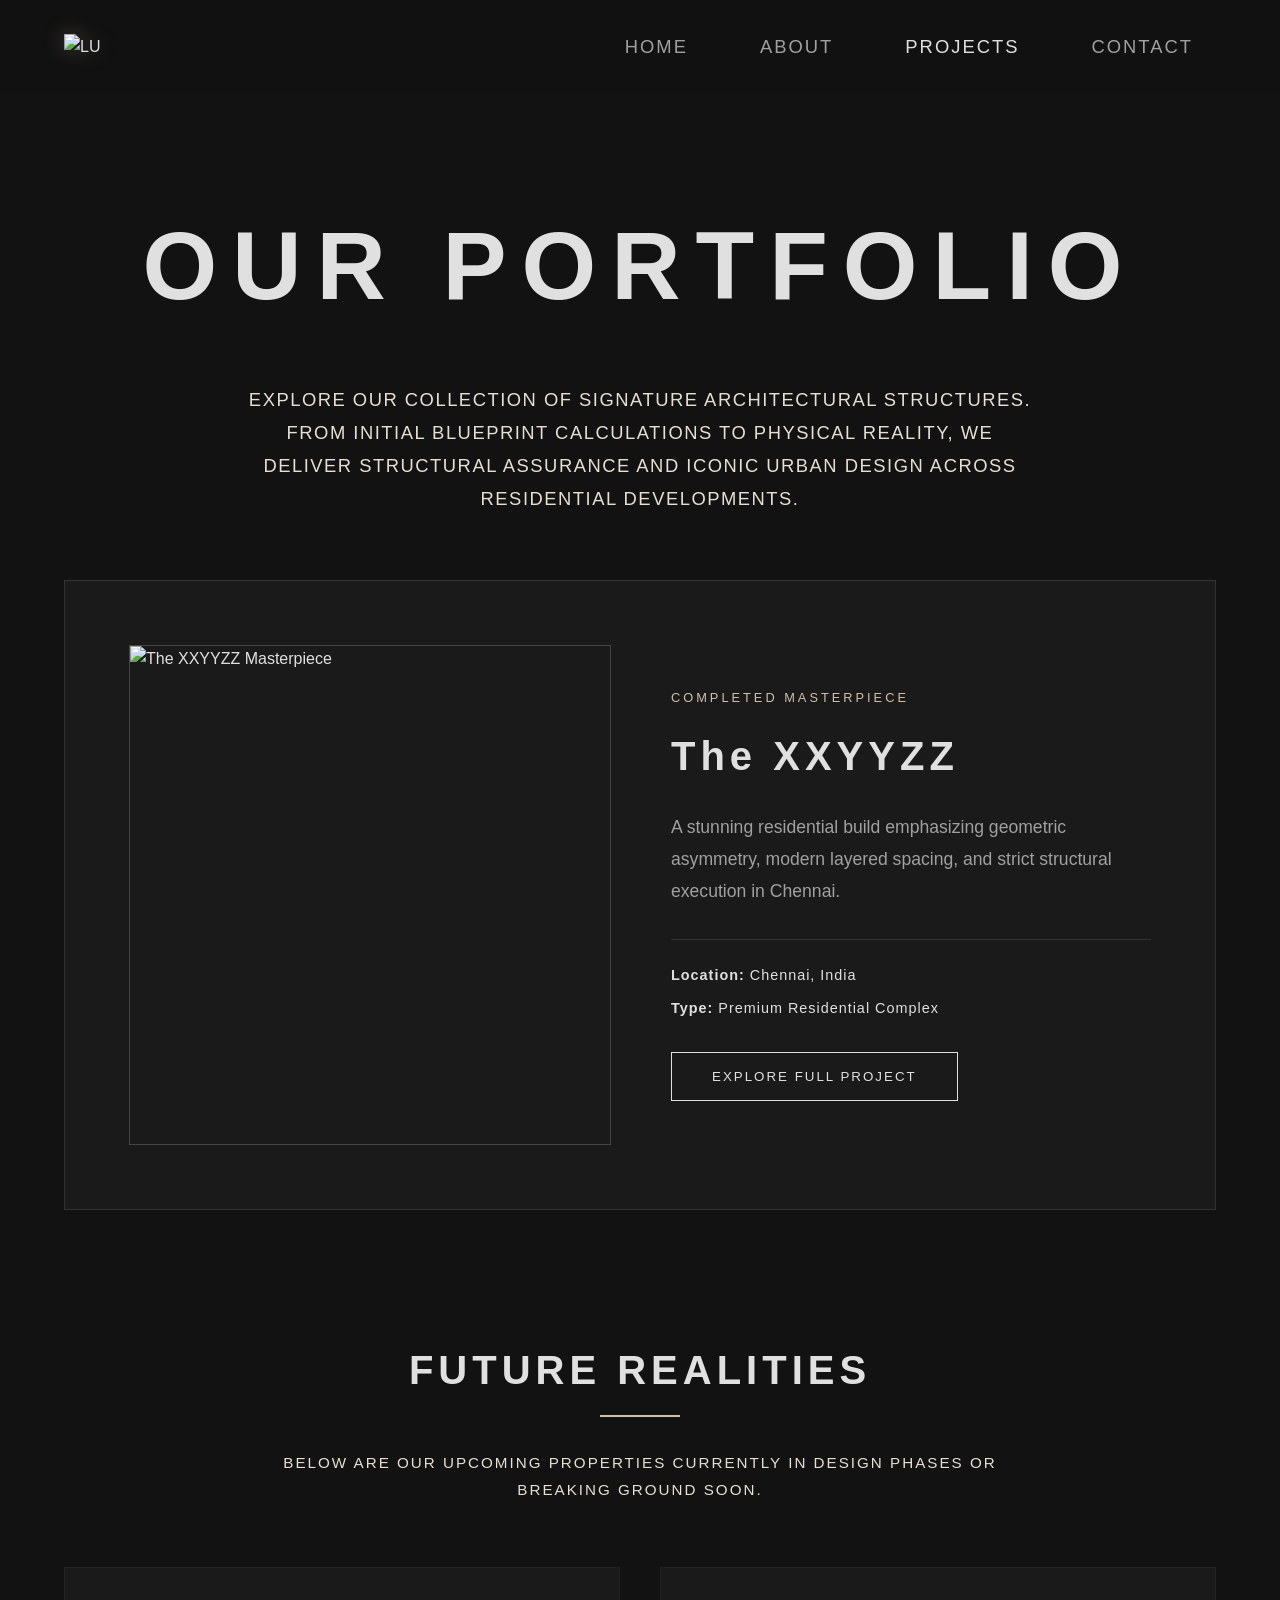
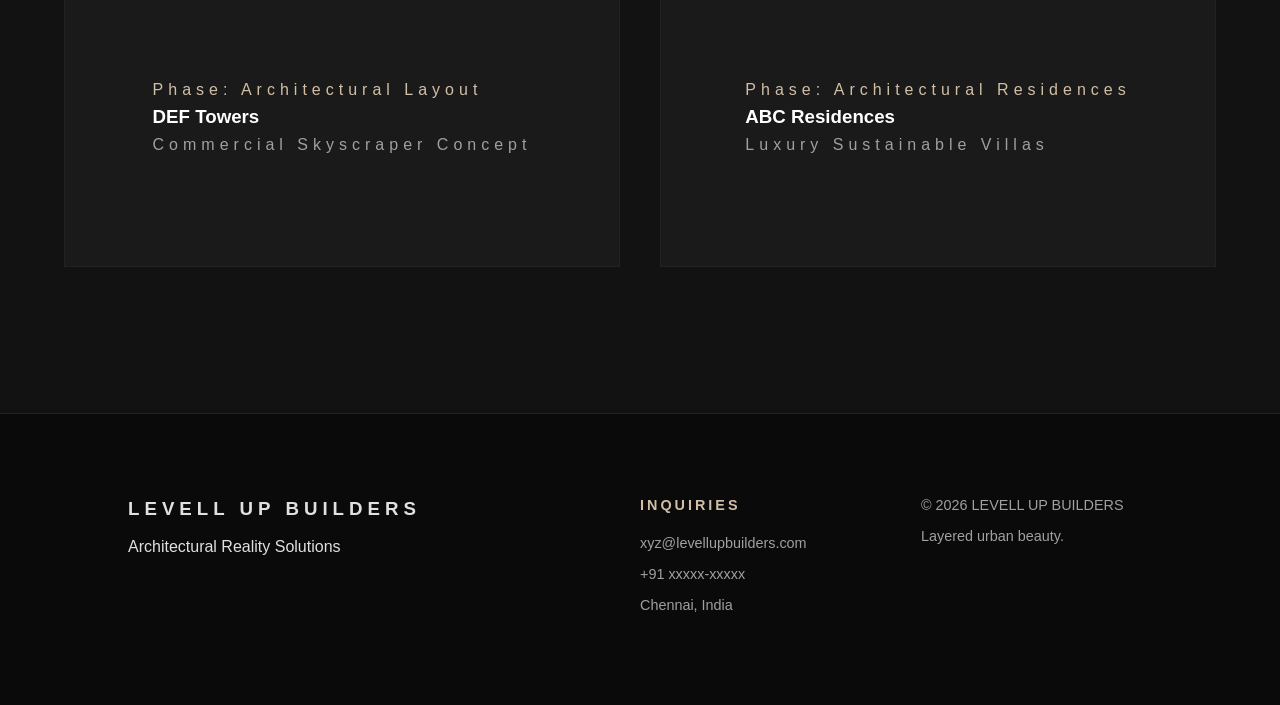
==== project.html @ aecfc0c4 "Add files via upload" ====
<!DOCTYPE html>
<html lang="en">
<head>
    <meta charset="UTF-8">
    <meta name="viewport" content="width=device-width, initial-scale=1.0">
    <title>Projects Portfolio | LEVELL UP BUILDERS</title>
    <link rel="preconnect" href="https://googleapis.com">
    <link rel="preconnect" href="https://gstatic.com" crossorigin>
    <link href="https://googleapis.com/css2?family=Montserrat:wght@300;400;700;800&display=swap" rel="stylesheet">
    <link rel="stylesheet" href="https://cloudflare.com">
    <link rel="stylesheet" href="style.css">
</head>
<body>
    <header>
        <nav>
            <div class="header-logo">
                <img src="LOGO.png" alt="LU">
            </div>
            <ul>
                <li><a href="index.html"><i class="fa-solid fa-house"></i> Home</a></li>
                <li><a href="about.html"><i class="fa-solid fa-user"></i> About</a></li>
                <li><a href="project.html" class="active"><i class="fa-solid fa-compass"></i> Projects</a></li>
                <li><a href="contact.html"><i class="fa-solid fa-envelope"></i> Contact</a></li>
            </ul>
        </nav>
    </header>
    
    <main class="container">
        <h1 class="page-title">Our Portfolio</h1>
        <p class="portfolio-intro-text">Explore our collection of signature architectural structures. From initial blueprint calculations to physical reality, we deliver structural assurance and iconic urban design across residential developments.</p>
        
        <div class="project-spotlight">
            <div class="spotlight-image">
                <img src="project1.jpg" alt="The XXYYZZ Masterpiece">
            </div>
            <div class="spotlight-content">
                <span class="status-tag">Completed Masterpiece</span>
                <h3>The XXYYZZ</h3>
                <p>A stunning residential build emphasizing geometric asymmetry, modern layered spacing, and strict structural execution in Chennai.</p>
                <div class="project-details">
                    <div><strong>Location:</strong> Chennai, India</div>
                    <div><strong>Type:</strong> Premium Residential Complex</div>
                </div>
                <a href="project_1.html"><button class="secondary-btn">Explore Full Project</button></a>
            </div>
        </div>

        <h2 class="upcoming-heading">Future Realities</h2>
        <p class="portfolio-intro-text">Below are our upcoming properties currently in design phases or breaking ground soon.</p>

        <div class="project-grid">
            <div class="project-card portfolio-placeholder">
                <div class="placeholder-overlay">
                    <span class="blueprint-icon"><i class="fa-solid fa-compass-drafting"></i></span>
                    <p class="project-phase">Phase: Architectural Layout</p>
                    <h3>DEF Towers</h3>
                    <p class="placeholder-desc">Commercial Skyscraper Concept</p>
                </div>
            </div>
            <div class="project-card portfolio-placeholder">
                <div class="placeholder-overlay">
                    <span class="blueprint-icon"><i class="fa-solid fa-trowel-bricks"></i></span>
                    <p class="project-phase">Phase: Architectural Residences</p>
                    <h3>ABC Residences</h3>
                    <p class="placeholder-desc">Luxury Sustainable Villas</p>
                </div>
            </div>
        </div>
    </main>

    <footer id="contact">
        <div class="footer-content">
            <div class="footer-brand">
                <h3>LEVELL UP BUILDERS</h3>
                <p>Architectural Reality Solutions</p>
            </div>
            <div class="footer-contact">
                <h4>Inquiries</h4>
                <p>xyz@levellupbuilders.com</p>
                <p>+91 xxxxx-xxxxx</p>
                <p>Chennai, India</p>
            </div>
            <div class="footer-legal">
                <p>&copy; 2026 LEVELL UP BUILDERS</p>
                <p>Layered urban beauty.</p>
            </div>
        </div>
    </footer>
</body>
</html>
---- style.css ----
:root {
    --bg-dark: #121212; 
    --accent-glow: #e0e0e0; 
    --text-muted: #a0a0a0;
    --font-main: 'Montserrat', sans-serif;
}

* {
    margin: 0;
    padding: 0;
    box-sizing: border-box;
}

body {
    background-color: var(--bg-dark);
    color: var(--accent-glow);
    font-family: var(--font-main);
    line-height: 1.6;
    width: 100%;
    overflow-x: hidden;
}

/* FIXED: This expansive rule ensures subpages span identically to the home page */
.container { 
    width: 100%;
    max-width: 100%;
    padding: 6rem 5% !important; 
    margin: 0 auto;
}

/* Luxury Copper Scrollbar */
::-webkit-scrollbar { width: 8px; }
::-webkit-scrollbar-track { background: #121212; }
::-webkit-scrollbar-thumb { background: #d1bfa7; border-radius: 10px; }


/* ==========================================================================
   2. MAIN HEADER & FIXED NAVIGATION LINKS
   ========================================================================== */
header {
    padding: 2rem 5%;
    background: rgba(18, 18, 18, 0.95);
    position: sticky;
    top: 0;
    z-index: 1000;
    width: 100%;
}

nav {
    display: flex;
    justify-content: space-between;
    align-items: center;
    width: 100%;
}

.logo {
    font-size: 1.8rem;
    font-weight: 700;
    letter-spacing: 2px;
}

nav ul {
    list-style: none;
    display: flex;
    gap: 2rem;
}

nav ul a {
    text-decoration: none;
    color: var(--text-muted);
    font-family: var(--font-main) !important;
    transition: 0.3s;
}

nav ul a:hover, nav ul a.active {
    color: var(--accent-glow);
}

/* Nav Icons */
nav ul li i {
    margin-right: 8px; 
    font-size: 0.9rem;
    color: #d1bfa7; 
    transition: 0.3s;
}

nav ul li a:hover i {
    text-shadow: 0 0 10px #d1bfa7;
    transform: translateY(-2px);
}

.header-logo img {
    height: 70px; 
    width: auto;
    filter: drop-shadow(0 0 10px rgba(209, 191, 167, 0.3));
    transition: transform 0.3s ease;
}

.header-logo img:hover {
    transform: scale(1.1);
}


/* ==========================================================================
   3. GENERAL BUTTONS & UNIFORM LARGE PAGE TITLES
   ========================================================================== */
button {
    padding: 1rem 2.5rem;
    background: transparent;
    border: 1px solid var(--accent-glow);
    color: var(--accent-glow);
    text-transform: uppercase;
    letter-spacing: 2px;
    font-family: var(--font-main);
    cursor: pointer;
    transition: 0.4s all;
}

button:hover {
    background: var(--accent-glow);
    color: var(--bg-dark);
    transform: translateY(-3px); 
    box-shadow: 0 10px 20px rgba(0,0,0,0.4);
}

a:has(button), .cta-buttons a {
    text-decoration: none;
    color: inherit;
    display: inline-block;
}

.cta-buttons {
    display: flex;
    gap: 20px;
}

/* FIXED: Massive text-scaling size configuration to link up with your homepage look */
.page-title {
    font-size: 6rem !important;
    font-weight: 700;
    letter-spacing: 15px;
    text-transform: uppercase;
    text-align: center;
    margin-bottom: 4rem;
    color: var(--accent-glow);
    animation: fadeInUp 1.2s ease-out;
}

.section-title {
    font-size: 2rem;
    letter-spacing: 8px;
    text-transform: uppercase;
    text-align: center;
    margin-bottom: 3rem;
    color: #d1bfa7; 
}

.hero {
    height: 90vh; 
    display: flex;
    flex-direction: column;
    justify-content: center;
    align-items: center;
    text-align: center;
    padding: 0 5%;
}

.company-name {
    font-size: 6rem; 
    font-weight: 700;
    letter-spacing: 15px; 
    text-transform: uppercase;
    text-shadow: 0 0 30px rgba(255, 255, 255, 0.1);
    margin-bottom: 0.2rem;
    animation: fadeInUp 1.2s ease-out;
}

.tagline {
    font-size: 2.5rem;
    font-weight: 300;
    letter-spacing: 6px;
    color: #d1bfa7; 
    text-transform: uppercase;
    margin-bottom: 1rem;
    animation: fadeInUp 1.5s ease-out;
}

.sub-tagline {
    font-size: 2rem;
    font-style: italic;
    color: var(--text-muted);
    letter-spacing: 2px;
    margin-bottom: 3rem;
    animation: fadeInUp 2s ease-out;
}

.cta-buttons {
    display: flex;
    gap: 20px;
}

@keyframes fadeInUp {
    from { opacity: 0; transform: translateY(80px); }
    to { opacity: 1; transform: translateY(0); }
}

.social-icons {
    padding: 3rem;
    display: flex;
    justify-content: center;
    gap: 30px;
}

.social-icons a {
    color: var(--text-muted);
    font-size: 1.5rem;
    transition: 0.3s;
}

.social-icons a:hover i {
    color: #d1bfa7; 
    transform: translateY(-5px);
}

.vision-section { 
    background-color: #1a1a1a; 
    padding: 6rem 0; 
}

.vision-text {
    font-size: 1.5rem;
    line-height: 2;
    text-align: center;
    max-width: 800px;
    margin: 0 auto;
    font-weight: 300;
    color: var(--text-muted);
}

.vision-text span { 
    color: var(--accent-glow); 
    font-weight: 700; 
}
.project-spotlight {
    display: flex;
    align-items: center;
    gap: 60px;
    background-color: #1a1a1a;
    padding: 4rem;
    border: 1px solid #333;
    margin-top: 2rem;
}

.spotlight-image {
    flex: 1;
    height: 500px;
    overflow: hidden;
    border: 1px solid #444;
}

.spotlight-image img {
    width: 100%;
    height: 100%;
    object-fit: cover;
    transition: 1s ease;
}

.project-spotlight:hover .spotlight-image img {
    transform: scale(1.05);
}

.spotlight-content {
    flex: 1;
    text-align: left;
}

.status-tag {
    color: #d1bfa7;
    text-transform: uppercase;
    letter-spacing: 3px;
    font-size: 0.8rem;
    display: block;
    margin-bottom: 1rem;
}

.spotlight-content h3 {
    font-size: 2.5rem;
    letter-spacing: 5px;
    margin-bottom: 1.5rem;
}

.spotlight-content p {
    color: var(--text-muted);
    font-size: 1.1rem;
    margin-bottom: 2rem;
    line-height: 1.8;
}

.project-details {
    margin-bottom: 2rem;
    border-top: 1px solid #333;
    padding-top: 1.5rem;
}

.project-details div {
    margin-bottom: 10px;
    font-size: 0.9rem;
    letter-spacing: 1px;
}

.portfolio-intro-text {
    text-align: center;
    max-width: 800px;
    margin: -1.5rem auto 4rem auto;
    color: #e6dfd3;     
    font-size: 1.15rem;
    font-weight: 400;
    letter-spacing: 1.5px;
    line-height: 1.8;
    text-transform: uppercase;
}

.upcoming-heading {
    text-align: center;
    font-size: 2.5rem;
    letter-spacing: 5px;
    text-transform: uppercase;
    margin: 8rem auto 1.5rem auto; 
    color: var(--accent-glow);
    position: relative;
    padding-bottom: 15px; 
}

.upcoming-heading::after {
    content: '';
    position: absolute;
    bottom: 0;
    left: 50%;
    transform: translateX(-50%);
    width: 80px; 
    height: 2px; 
    background-color: #d1bfa7; 
}

.upcoming-heading + .portfolio-intro-text {
    margin-top: 2rem !important; 
    font-size: 0.95rem;
    letter-spacing: 2px;
}

.project-grid {
    display: grid;
    grid-template-columns: repeat(2, 1fr);
    gap: 40px;
    margin-top: 50px;
    margin-bottom: 50px;
}

.portfolio-placeholder {
    background: #1a1a1a;
    display: flex;
    flex-direction: column;
    align-items: center;
    justify-content: center;
    height: 300px;
    border: 1px solid #222;
    padding: 2rem;
}

.portfolio-placeholder p {
    color: #333;
    letter-spacing: 5px;
}

.portfolio-placeholder h3 {
    color: #ffffff !important;
}

.project-phase {
    color: #d1bfa7 !important; 
}

.placeholder-desc {
    color: #a0a0a0 !important; 
}

.about-container {
    padding-top: 50px;
}

.about-hero {
    height: 70vh;
    display: flex;
    align-items: center;
    justify-content: center;
    background: linear-gradient(to bottom, #121212, #1a1a1a);
    border-bottom: 1px solid #333;
}

.hero-sub {
    font-size: 1.8rem; 
    letter-spacing: 8px; 
    text-transform: uppercase;
    color: #d1bfa7; 
    margin-top: 15px;
    font-weight: 300;
}

.reveal-text {
    color: #d1bfa7;
    letter-spacing: 15px;
    text-transform: uppercase;
    font-size: 2rem;
    display: block;
    margin-bottom: 20px;
}

.glitch-title {
    font-size: 8rem;
    letter-spacing: -5px; 
    font-weight: 800;
    line-height: 0.9;
    color: var(--accent-glow);
}

.vision-grid {
    display: grid;
    grid-template-columns: 1.2fr 1fr;
    gap: 100px;
    padding: 150px 10%;
    align-items: center;
}

.vision-image-box {
    position: relative;
    height: 600px;
}

.vision-image-box img {
    width: 100%;
    height: 100%;
    object-fit: cover;
    filter: grayscale(1) contrast(1.2);
    transition: 0.5s;
}

.vision-image-box:hover img {
    filter: grayscale(0);
}

.image-accent {
    position: absolute;
    top: -20px;
    left: -20px;
    width: 100%;
    height: 100%;
    border: 1px solid #d1bfa7;
    z-index: -1;
}

.vision-text-box h2 {
    font-size: 3.5rem; 
    letter-spacing: -2px; 
    line-height: 1; 
    margin-bottom: 2.5rem;
    text-transform: uppercase;
    color: var(--accent-glow);
    white-space: nowrap;
}

.vision-text-box p {
    font-size: 1.5rem;
    line-height: 1.6;  
    color: var(--text-muted);
    font-weight: 300;
    max-width: 90%;
}

.vision-text-box p span {
    color: var(--accent-glow);
    font-weight: 700;
}

.stats-row {
    display: flex;
    gap: 50px;
    margin-top: 50px;
    border-top: 1px solid #333;
    padding-top: 30px;
}

.stat span {
    font-size: 4rem;
    font-weight: 700;
    color: #d1bfa7;
}

.stat p {
    font-size: 3rem;
    text-transform: uppercase;
    letter-spacing: 2px;
    color: var(--text-muted);
}

.contact-wrapper {
    display: grid;
    grid-template-columns: 1fr 1.5fr;
    gap: 60px;
    background-color: #1a1a1a;
    padding: 4rem;
    border: 1px solid #333;
    margin-top: 2rem;
}

.contact-info-panel h3, .contact-form-panel h3 {
    font-size: 2rem;
    letter-spacing: 3px;
    margin-bottom: 0.5rem;
    text-transform: uppercase;
}

.panel-subtitle {
    color: var(--text-muted);
    margin-bottom: 3rem;
    font-size: 0.9rem;
    text-transform: uppercase;
    letter-spacing: 1px;
}

.info-item {
    display: flex;
    align-items: flex-start;
    gap: 20px;
    margin-bottom: 2.5rem;
}

.info-item i {
    color: #d1bfa7;
    font-size: 1.5rem;
    margin-top: 3px;
}

.info-item h4 {
    letter-spacing: 1px;
    text-transform: uppercase;
    font-size: 0.9rem;
    margin-bottom: 5px;
}

.info-item p {
    color: var(--text-muted);
}

.form-group {
    margin-bottom: 1.5rem;
}

.form-group label {
    display: block;
    text-transform: uppercase;
    letter-spacing: 2px;
    font-size: 0.8rem;
    margin-bottom: 8px;
    color: #d1bfa7;
}

.form-group input, .form-group textarea {
    width: 100%;
    padding: 1rem;
    background: #121212;
    border: 1px solid #333;
    color: var(--accent-glow);
    font-family: var(--font-main);
    transition: 0.3s;
}

.form-group input:focus, .form-group textarea:focus {
    outline: none;
    border-color: #d1bfa7;
}

.submit-btn {
    width: 100%;
    margin-top: 1rem;
}

.project-header {
    text-align: center;
    margin-bottom: 3rem;
}

.single-project-title {
    font-size: 4rem;
    letter-spacing: 12px;
    text-transform: uppercase;
    margin: 0.5rem 0;
    color: var(--accent-glow);
}

.main-project-hero {
    width: 100%;
    height: 65vh;
    overflow: hidden;
    border: 1px solid #333;
    margin-bottom: 4rem;
}

.main-project-hero img {
    width: 100%;
    height: 100%;
    object-fit: cover;
}

.project-story-section {
    display: grid;
    grid-template-columns: 2fr 1fr;
    gap: 60px;
    margin-bottom: 6rem;
    border-bottom: 1px solid #222;
    padding-bottom: 4rem;
}

.story-text h3, .story-specs h3 {
    color: #d1bfa7;
    text-transform: uppercase;
    letter-spacing: 2px;
    font-size: 1.3rem;
    margin-bottom: 1.5rem;
}

.story-text p {
    color: var(--text-muted);
    font-size: 1.1rem;
    line-height: 1.8;
    margin-bottom: 1.5rem;
}

.story-specs ul {
    list-style: none;
}

.story-specs ul li {
    margin-bottom: 12px;
    color: var(--text-muted);
    border-bottom: 1px solid #1a1a1a;
    padding-bottom: 8px;
}

.story-specs ul li strong {
    color: var(--accent-glow);
}

.image-gallery-grid {
    display: grid;
    grid-template-columns: repeat(3, 1fr);
    gap: 20px;
    margin-top: 2rem;
    margin-bottom: 4rem;
}

.gallery-item {
    height: 300px;
    overflow: hidden;
    border: 1px solid #333;
}

.gallery-item img {
    width: 100%;
    height: 100%;
    object-fit: cover;
    transition: transform 0.5s ease;
}

.gallery-item:hover img {
    transform: scale(1.05);
}

.back-to-portfolio {
    text-align: center;
    margin-top: 2rem;
}

.reveal {
    opacity: 0;
    transform: translateY(50px);
    transition: all 1.2s cubic-bezier(0.2, 1, 0.3, 1);
}

.reveal.active {
    opacity: 1;
    transform: translateY(0);
}

footer {
    background-color: #0a0a0a; 
    padding: 5rem 10%;
    border-top: 1px solid #222;
}

.footer-content {
    display: grid;
    grid-template-columns: 2fr 1fr 1fr;
    gap: 50px;
    align-items: start;
}

.footer-brand h3 {
    letter-spacing: 5px;
    color: var(--accent-glow);
    margin-bottom: 10px;
}

.footer-contact h4 {
    color: #d1bfa7; 
    text-transform: uppercase;
    letter-spacing: 3px;
    margin-bottom: 15px;
    font-size: 0.9rem;
}

.footer-contact p, .footer-legal p {
    color: var(--text-muted);
    font-size: 0.9rem;
    margin-bottom: 8px;
}

@media (max-width: 900px) {
    .project-spotlight, .project-story-section, .contact-wrapper {
        flex-direction: column;
        grid-template-columns: 1fr;
        gap: 40px;
    }
    .vision-grid {
        grid-template-columns: 1fr;
        gap: 40px;
        padding: 60px 5%;
    }
    .vision-image-box {
        height: 350px;
    }
    .vision-text-box h2 {
        white-space: normal;
        font-size: 2.5rem;
    }
    .image-gallery-grid {
        grid-template-columns: 1fr;
    }
    .single-project-title {
        font-size: 2.5rem;
        letter-spacing: 6px;
    }
}

@media (max-width: 768px) {
    .company-name {
        font-size: 2.5rem;
        letter-spacing: 5px;
    }
    .tagline {
        font-size: 1.5rem;
        letter-spacing: 2px;
    }
    .sub-tagline {
        font-size: 1.2rem;
    }
    .glitch-title {
        font-size: 4rem;
    }
    .page-title {
        font-size: 2.5rem;
    }
    .project-grid {
        grid-template-columns: 1fr;
    }
    .footer-content {
        grid-template-columns: 1fr;
        text-align: center;
    }
    nav ul {
        gap: 1rem;
    }
}

header nav ul {
    list-style: none !important;
    display: flex !important;
    flex-direction: row !important;
    gap: 4rem !important; 
    margin-left: auto !important; 
    padding-right: 2% !important; 
    align-items: center !important;
}

header nav ul li {
    display: inline-block !important;
    white-space: nowrap !important;
}

header nav ul li a {
    font-size: 1.15rem !important; 
    letter-spacing: 2px !important;
    font-weight: 500 !important;
    text-transform: uppercase !important;
    text-decoration: none !important;
}
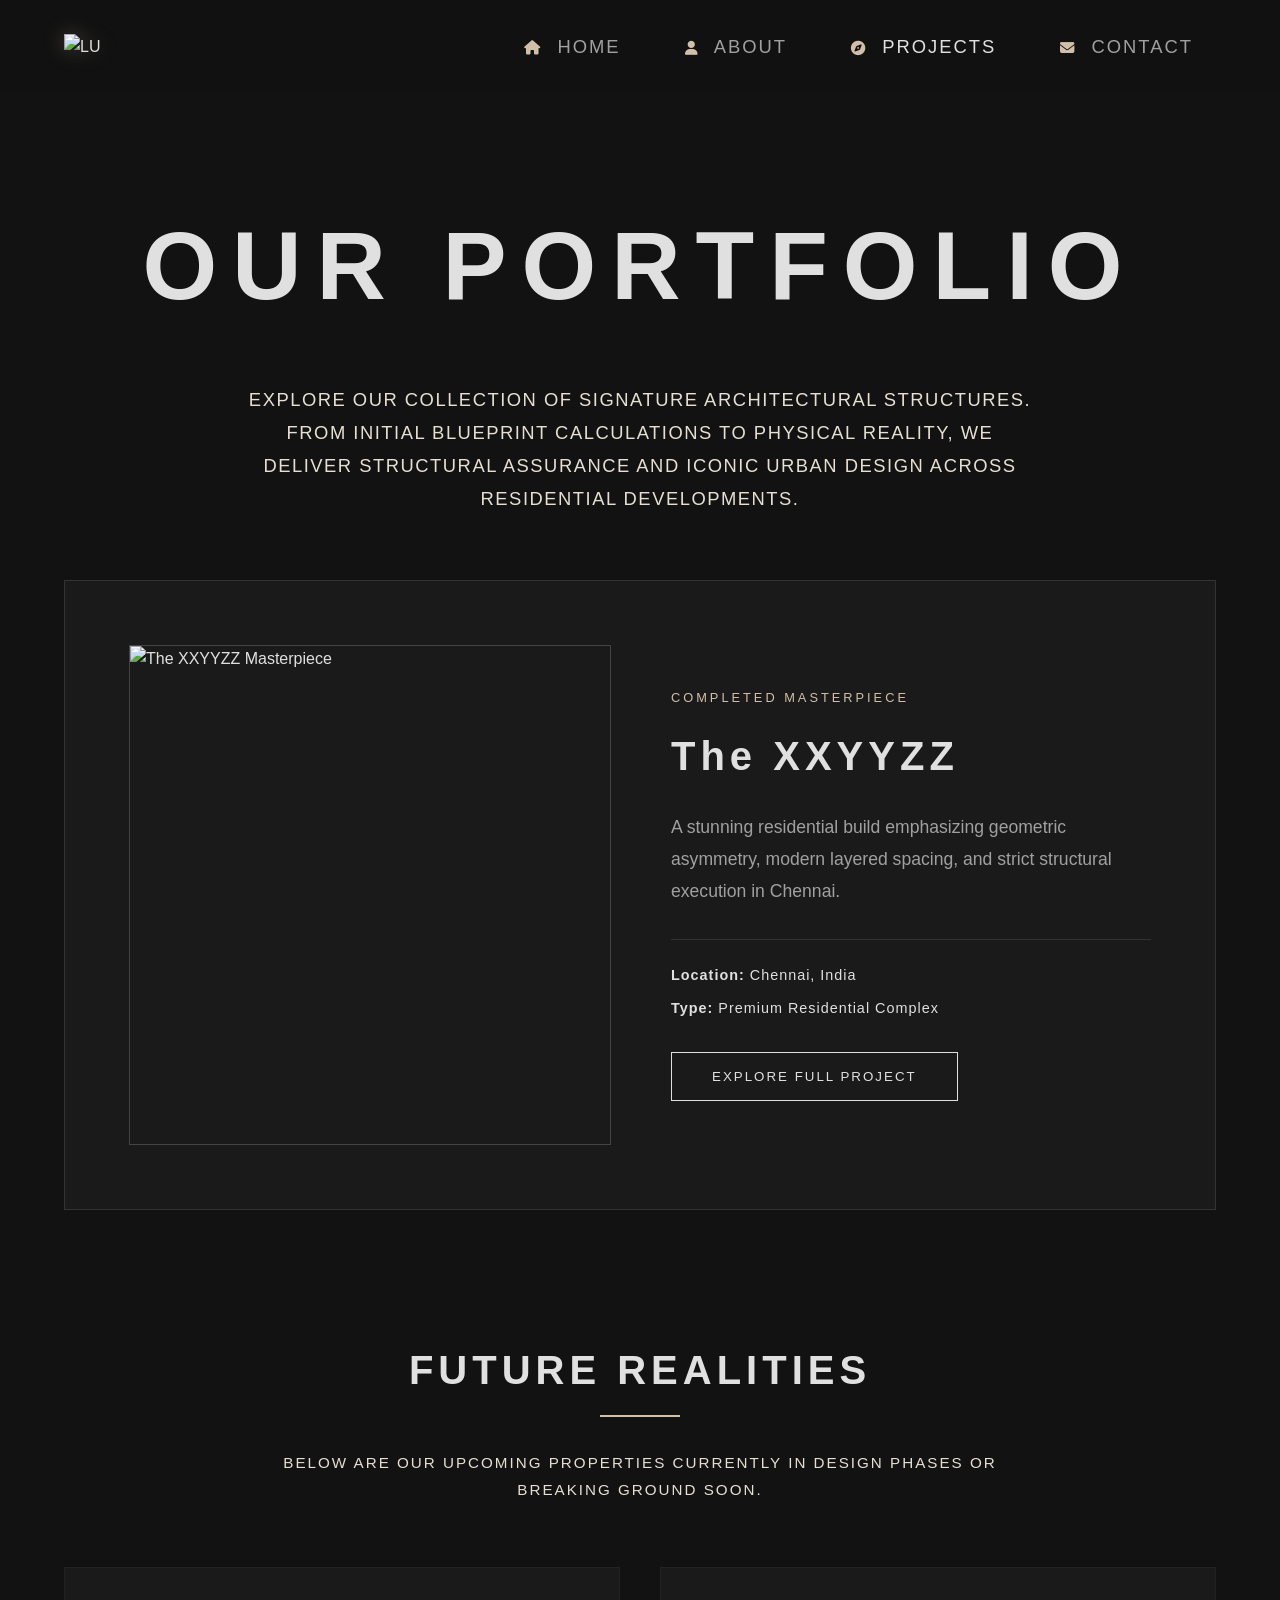
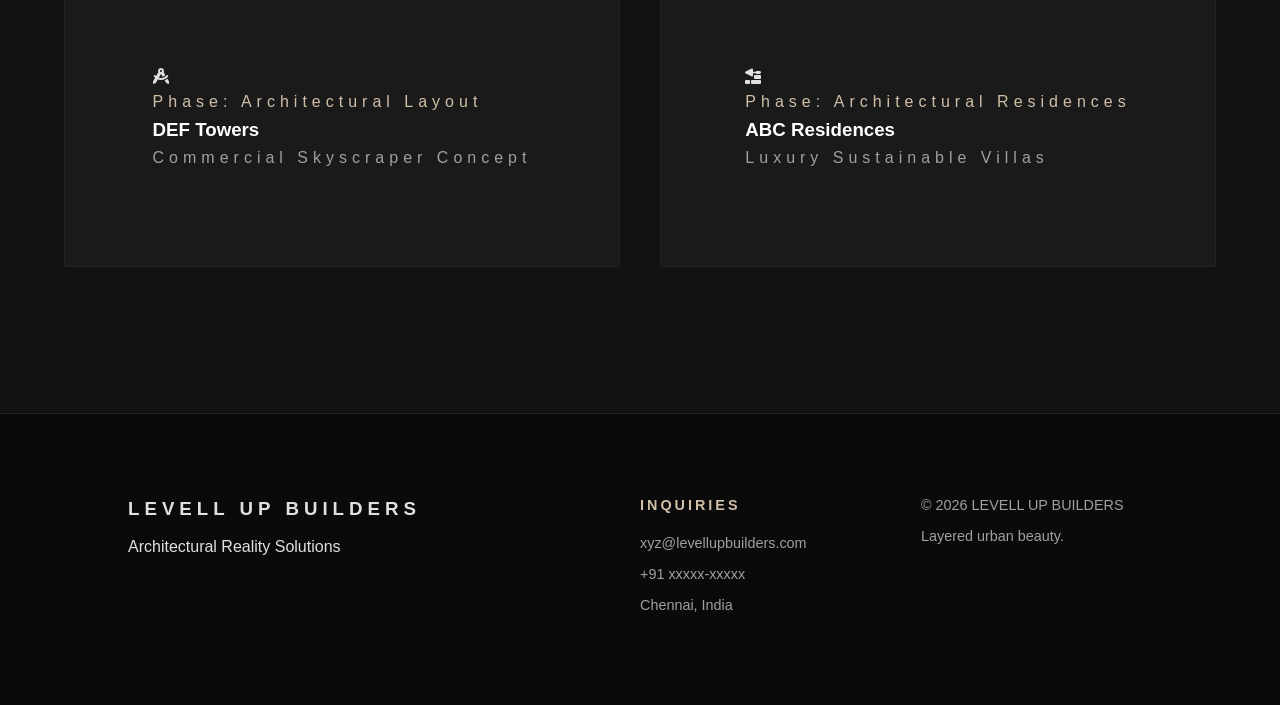
==== commit edcbebe5: "Update project.html" ====
--- a/project.html
+++ b/project.html
@@ -7,7 +7,7 @@
     <link rel="preconnect" href="https://googleapis.com">
     <link rel="preconnect" href="https://gstatic.com" crossorigin>
     <link href="https://googleapis.com/css2?family=Montserrat:wght@300;400;700;800&display=swap" rel="stylesheet">
-    <link rel="stylesheet" href="https://cloudflare.com">
+    <link rel="stylesheet" href="https://cdnjs.cloudflare.com/ajax/libs/font-awesome/6.5.1/css/all.min.css">
     <link rel="stylesheet" href="style.css">
 </head>
 <body>
